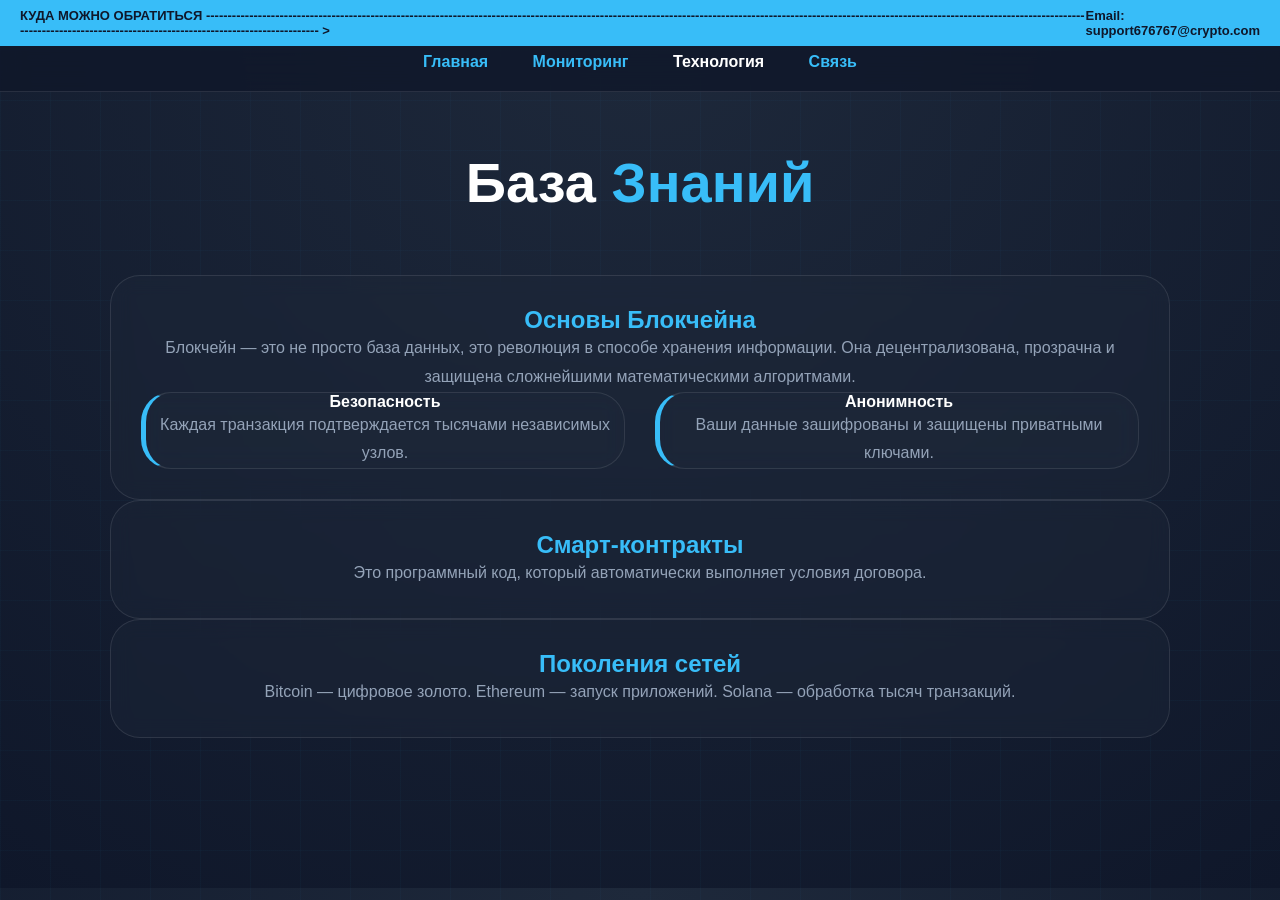
==== about.html @ 44e25651 "Add files via upload" ====
<!DOCTYPE html>
<html lang="ru">
<head>
    <meta charset="UTF-8">
    <title>CryptoWorld | Технология</title>

    <link rel="stylesheet" href="style.css">
</head>
<body>
    <div class="top-bar">
        <div>
            КУДА МОЖНО ОБРАТИТЬСЯ [base64] >
        </div>

        <div>
            Email:
            <a href="mailto:support676767@crypto.com">
                support676767@crypto.com
            </a>
        </div>
    </div>
    <nav>
        <a href="index.html">Главная</a>
        <a href="market.html">Мониторинг</a>
        <a href="about.html" style="color:white">Технология</a>
        <a href="svaz.html">Связь</a>
    </nav>

    <div class="content">

        <h1 style="font-size: 3.5rem; text-align:center; margin-bottom:60px;">
            База <span style="color:#38bdf8">Знаний</span>
        </h1>

        <div class="section">

            <h2>Основы Блокчейна</h2>

            <p>
                Блокчейн — это не просто база данных, это революция в способе хранения информации.
                Она децентрализована, прозрачна и защищена сложнейшими математическими алгоритмами.
            </p>

            <div class="grid">

                <div class="mini-card">
                    <h4>Безопасность</h4>

                    <p>
                        Каждая транзакция подтверждается тысячами независимых узлов.
                    </p>
                </div>

                <div class="mini-card">
                    <h4>Анонимность</h4>

                    <p>
                        Ваши данные зашифрованы и защищены приватными ключами.
                    </p>
                </div>

            </div>

        </div>

        <div class="section">

            <h2>Смарт-контракты</h2>

            <p>
                Это программный код, который автоматически выполняет условия договора.
            </p>

        </div>

        <div class="section">

            <h2>Поколения сетей</h2>

            <p>
                Bitcoin — цифровое золото. Ethereum — запуск приложений.
                Solana — обработка тысяч транзакций.
            </p>

        </div>

    </div>

</body>
</html>
---- style.css ----
*{
margin:0;
padding:0;
box-sizing:border-box;
scroll-behavior:smooth;
}

body{
font-family:'Segoe UI',sans-serif;
background:#0f172a;
color:#fff;
overflow-x:hidden;
background:radial-gradient(circle at top center,#1e293b 0%,#0f172a 100%);
}

body::before{
content:"";
position:fixed;
inset:0;
background-image:
linear-gradient(rgba(56,189,248,.03) 1px,transparent 1px),
linear-gradient(90deg,rgba(56,189,248,.03) 1px,transparent 1px);
background-size:50px 50px;
z-index:-1;
}

nav{
position:fixed;
top:33px;
width:100%;
padding:20px;
text-align:center;
background:rgba(15,23,42,.8);
backdrop-filter:blur(10px);
border-bottom:1px solid rgba(255,255,255,.1);
z-index:1000;
}

nav a{
color:#38bdf8;
margin:0 20px;
text-decoration:none;
font-weight:bold;
transition:.3s;
}

nav a:hover{
color:#fff;
}

.top-bar{
position:fixed;
top:0;
width:100%;
padding:8px 20px;
display:flex;
justify-content:space-between;
background:#38bdf8;
color:#0f172a;
font-size:13px;
font-weight:bold;
z-index:1001;
}

.top-bar a{
color:#0f172a;
text-decoration:none;
}

.hero{
padding:250px 20px 120px;
text-align:center;
}

.hero h1{
font-size:4.5rem;
}

.hero span,
h2,
.news-tag,
.price,
.card i{
color:#38bdf8;
}

.btn-main,
.contact-btn{
display:inline-block;
margin-top:20px;
padding:15px 35px;
border-radius:50px;
background:#38bdf8;
color:#0f172a;
font-weight:bold;
text-decoration:none;
transition:.3s;
}

.btn-main:hover,
.card:hover{
transform:translateY(-10px);
}

.container,
.content{
max-width:1100px;
margin:auto;
padding:150px 20px;
text-align:center;
}

.news-grid,
.crypto-grid,
.grid{
display:grid;
gap:30px;
}

.news-grid{
grid-template-columns:repeat(auto-fit,minmax(320px,1fr));
}

.crypto-grid{
grid-template-columns:repeat(auto-fit,minmax(280px,1fr));
}

.grid{
grid-template-columns:1fr 1fr;
}

.news-card,
.card,
.section,
.mini-card{
background:rgba(30,41,59,.4);
backdrop-filter:blur(10px);
border-radius:30px;
border:1px solid rgba(255,255,255,.1);
}

.news-card,
.card{
overflow:hidden;
transition:.3s;
}

.news-card:hover,
.card:hover{
border-color:#38bdf8;
box-shadow:0 0 40px rgba(56,189,248,.3);
}

.news-img{
width:100%;
height:220px;
object-fit:cover;
}

.news-body,
.section,
.card{
padding:30px;
}

p{
color:#94a3b8;
line-height:1.8;
}

.mini-card{
border-left:5px solid #38bdf8;
}

.ticker{
font-size:14px;
color:#64748b;
letter-spacing:2px;
}

.price{
font-size:48px;
font-family:monospace;
font-weight:900;
}

.change-tag{
display:inline-block;
margin-top:20px;
padding:6px 16px;
border-radius:12px;
background:#10b981;
color:#0f172a;
font-weight:bold;
}

footer{
padding:80px;
text-align:center;
background:#0b0f1a;
color:#475569;
}
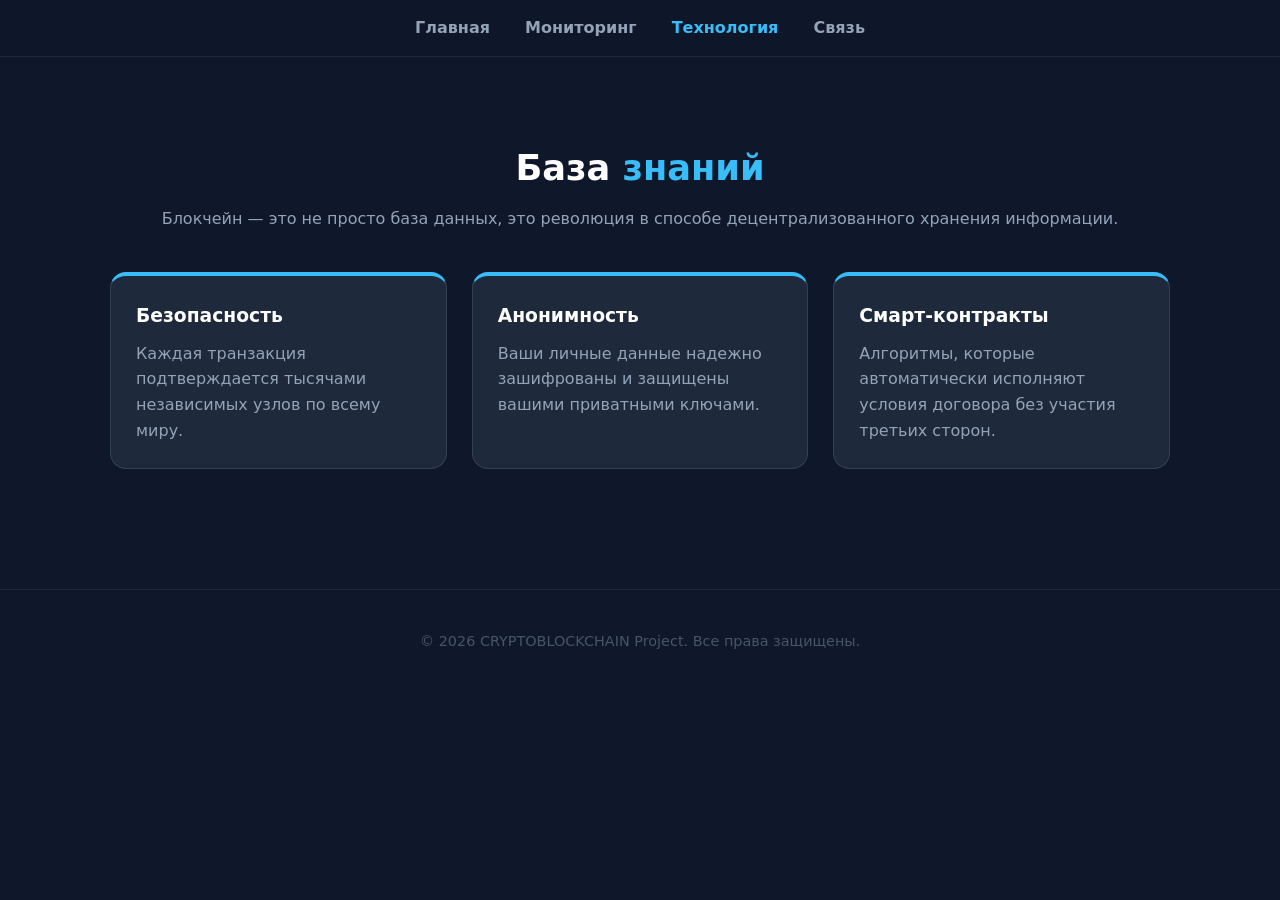
==== commit a6d47ef4: "Add files via upload" ====
--- a/about.html
+++ b/about.html
@@ -2,89 +2,44 @@
 <html lang="ru">
 <head>
     <meta charset="UTF-8">
+    <meta name="viewport" content="width=device-width, initial-scale=1.0">
     <title>CryptoWorld | Технология</title>
-
     <link rel="stylesheet" href="style.css">
 </head>
 <body>
-    <div class="top-bar">
-        <div>
-            КУДА МОЖНО ОБРАТИТЬСЯ [base64] >
+
+    <nav>
+        <div class="nav-container">
+            <a href="index.html">Главная</a>
+            <a href="market.html">Мониторинг</a>
+            <a href="about.html" class="active">Технология</a>
+            <a href="svaz.html">Связь</a>
         </div>
-
-        <div>
-            Email:
-            <a href="mailto:support676767@crypto.com">
-                support676767@crypto.com
-            </a>
-        </div>
-    </div>
-    <nav>
-        <a href="index.html">Главная</a>
-        <a href="market.html">Мониторинг</a>
-        <a href="about.html" style="color:white">Технология</a>
-        <a href="svaz.html">Связь</a>
     </nav>
 
-    <div class="content">
+    <main class="container page-start">
+        <h2>База <span>знаний</span></h2>
+        <p>Блокчейн — это не просто база данных, это революция в способе децентрализованного хранения информации.</p>
 
-        <h1 style="font-size: 3.5rem; text-align:center; margin-bottom:60px;">
-            База <span style="color:#38bdf8">Знаний</span>
-        </h1>
+        <div class="grid">
+            <div class="card tech-card">
+                <h3>Безопасность</h3>
+                <p>Каждая транзакция подтверждается тысячами независимых узлов по всему миру.</p>
+            </div>
+            <div class="card tech-card">
+                <h3>Анонимность</h3>
+                <p>Ваши личные данные надежно зашифрованы и защищены вашими приватными ключами.</p>
+            </div>
+            <div class="card tech-card">
+                <h3>Смарт-контракты</h3>
+                <p>Алгоритмы, которые автоматически исполняют условия договора без участия третьих сторон.</p>
+            </div>
+        </div>
+    </main>
 
-        <div class="section">
-
-            <h2>Основы Блокчейна</h2>
-
-            <p>
-                Блокчейн — это не просто база данных, это революция в способе хранения информации.
-                Она децентрализована, прозрачна и защищена сложнейшими математическими алгоритмами.
-            </p>
-
-            <div class="grid">
-
-                <div class="mini-card">
-                    <h4>Безопасность</h4>
-
-                    <p>
-                        Каждая транзакция подтверждается тысячами независимых узлов.
-                    </p>
-                </div>
-
-                <div class="mini-card">
-                    <h4>Анонимность</h4>
-
-                    <p>
-                        Ваши данные зашифрованы и защищены приватными ключами.
-                    </p>
-                </div>
-
-            </div>
-
-        </div>
-
-        <div class="section">
-
-            <h2>Смарт-контракты</h2>
-
-            <p>
-                Это программный код, который автоматически выполняет условия договора.
-            </p>
-
-        </div>
-
-        <div class="section">
-
-            <h2>Поколения сетей</h2>
-
-            <p>
-                Bitcoin — цифровое золото. Ethereum — запуск приложений.
-                Solana — обработка тысяч транзакций.
-            </p>
-
-        </div>
-
-    </div>
+    <footer>
+        <p>&copy; 2026 CRYPTOBLOCKCHAIN Project. Все права защищены.</p>
+    </footer>
 
 </body>
-</html>+</html>
--- a/style.css
+++ b/style.css
@@ -1,202 +1,229 @@
-*{
-margin:0;
-padding:0;
-box-sizing:border-box;
-scroll-behavior:smooth;
-}
-
-body{
-font-family:'Segoe UI',sans-serif;
-background:#0f172a;
-color:#fff;
-overflow-x:hidden;
-background:radial-gradient(circle at top center,#1e293b 0%,#0f172a 100%);
-}
-
-body::before{
-content:"";
-position:fixed;
-inset:0;
-background-image:
-linear-gradient(rgba(56,189,248,.03) 1px,transparent 1px),
-linear-gradient(90deg,rgba(56,189,248,.03) 1px,transparent 1px);
-background-size:50px 50px;
-z-index:-1;
-}
-
-nav{
-position:fixed;
-top:33px;
-width:100%;
-padding:20px;
-text-align:center;
-background:rgba(15,23,42,.8);
-backdrop-filter:blur(10px);
-border-bottom:1px solid rgba(255,255,255,.1);
-z-index:1000;
-}
-
-nav a{
-color:#38bdf8;
-margin:0 20px;
-text-decoration:none;
-font-weight:bold;
-transition:.3s;
-}
-
-nav a:hover{
-color:#fff;
-}
-
-.top-bar{
-position:fixed;
-top:0;
-width:100%;
-padding:8px 20px;
-display:flex;
-justify-content:space-between;
-background:#38bdf8;
-color:#0f172a;
-font-size:13px;
-font-weight:bold;
-z-index:1001;
-}
-
-.top-bar a{
-color:#0f172a;
-text-decoration:none;
-}
-
-.hero{
-padding:250px 20px 120px;
-text-align:center;
-}
-
-.hero h1{
-font-size:4.5rem;
-}
-
-.hero span,
-h2,
-.news-tag,
-.price,
-.card i{
-color:#38bdf8;
-}
-
-.btn-main,
-.contact-btn{
-display:inline-block;
-margin-top:20px;
-padding:15px 35px;
-border-radius:50px;
-background:#38bdf8;
-color:#0f172a;
-font-weight:bold;
-text-decoration:none;
-transition:.3s;
-}
-
-.btn-main:hover,
-.card:hover{
-transform:translateY(-10px);
-}
-
-.container,
-.content{
-max-width:1100px;
-margin:auto;
-padding:150px 20px;
-text-align:center;
-}
-
-.news-grid,
-.crypto-grid,
-.grid{
-display:grid;
-gap:30px;
-}
-
-.news-grid{
-grid-template-columns:repeat(auto-fit,minmax(320px,1fr));
-}
-
-.crypto-grid{
-grid-template-columns:repeat(auto-fit,minmax(280px,1fr));
-}
-
-.grid{
-grid-template-columns:1fr 1fr;
-}
-
-.news-card,
-.card,
-.section,
-.mini-card{
-background:rgba(30,41,59,.4);
-backdrop-filter:blur(10px);
-border-radius:30px;
-border:1px solid rgba(255,255,255,.1);
-}
-
-.news-card,
-.card{
-overflow:hidden;
-transition:.3s;
-}
-
-.news-card:hover,
-.card:hover{
-border-color:#38bdf8;
-box-shadow:0 0 40px rgba(56,189,248,.3);
-}
-
-.news-img{
-width:100%;
-height:220px;
-object-fit:cover;
-}
-
-.news-body,
-.section,
-.card{
-padding:30px;
-}
-
-p{
-color:#94a3b8;
-line-height:1.8;
-}
-
-.mini-card{
-border-left:5px solid #38bdf8;
-}
-
-.ticker{
-font-size:14px;
-color:#64748b;
-letter-spacing:2px;
-}
-
-.price{
-font-size:48px;
-font-family:monospace;
-font-weight:900;
-}
-
-.change-tag{
-display:inline-block;
-margin-top:20px;
-padding:6px 16px;
-border-radius:12px;
-background:#10b981;
-color:#0f172a;
-font-weight:bold;
-}
-
-footer{
-padding:80px;
-text-align:center;
-background:#0b0f1a;
-color:#475569;
-}+/* Базовые настройки */
+* {
+    margin: 0;
+    padding: 0;
+    box-sizing: border-box;
+    font-family: 'Segoe UI', system-ui, sans-serif;
+}
+
+body {
+    background: #0f172a;
+    color: #ffffff;
+    line-height: 1.6;
+}
+
+/* Навигационная панель */
+nav {
+    position: fixed;
+    top: 0;
+    width: 100%;
+    background: rgba(15, 23, 42, 0.9);
+    backdrop-filter: blur(8px);
+    border-bottom: 1px solid #1e293b;
+    z-index: 1000;
+}
+
+.nav-container {
+    max-width: 1100px;
+    margin: 0 auto;
+    padding: 15px 20px;
+    text-align: center;
+}
+
+nav a {
+    color: #94a3b8;
+    text-decoration: none;
+    margin: 0 15px;
+    font-weight: 600;
+    transition: 0.2s;
+}
+
+nav a:hover, nav a.active {
+    color: #38bdf8;
+}
+
+/* Главный баннер (Hero) */
+.hero {
+    padding: 160px 20px 80px;
+    text-align: center;
+    background: radial-gradient(circle at center, #1e293b 0%, #0f172a 100%);
+}
+
+.hero h1 {
+    font-size: 3.5rem;
+    letter-spacing: 1px;
+    margin-bottom: 15px;
+}
+
+.hero h1 span, h2 span {
+    color: #38bdf8;
+}
+
+.hero p {
+    color: #94a3b8;
+    max-width: 600px;
+    margin: 0 auto 30px;
+    font-size: 1.1rem;
+}
+
+/* Контейнеры контента */
+.container {
+    max-width: 1100px;
+    margin: 0 auto;
+    padding: 60px 20px;
+    text-align: center;
+}
+
+.page-start {
+    padding-top: 140px; /* Отступ сверху, чтобы меню не перекрывало заголовок */
+}
+
+.container h2 {
+    font-size: 2.2rem;
+    margin-bottom: 10px;
+}
+
+.container > p {
+    color: #94a3b8;
+    margin-bottom: 40px;
+}
+
+/* Адаптивная сетка и Карточки */
+.grid {
+    display: grid;
+    grid-template-columns: repeat(auto-fit, minmax(280px, 1fr));
+    gap: 25px;
+}
+
+.card {
+    background: #1e293b;
+    border: 1px solid #334155;
+    border-radius: 16px;
+    overflow: hidden;
+    text-align: left;
+    transition: transform 0.3s, border-color 0.3s;
+}
+
+.card:hover {
+    transform: translateY(-5px);
+    border-color: #38bdf8;
+}
+
+/* Внутренности карточек новостей */
+.card-img {
+    width: 100%;
+    height: 200px;
+    object-fit: cover;
+}
+
+.card-body {
+    padding: 20px;
+}
+
+.card-body h3 {
+    margin: 10px 0;
+    font-size: 1.3rem;
+}
+
+.card-body p {
+    color: #94a3b8;
+    font-size: 0.95rem;
+}
+
+/* Специфичные карточки */
+.tech-card {
+    padding: 25px;
+    border-top: 4px solid #38bdf8;
+}
+
+.tech-card p {
+    color: #94a3b8;
+    margin-top: 10px;
+}
+
+.market-card {
+    padding: 25px;
+    display: flex;
+    flex-direction: column;
+    gap: 10px;
+}
+
+.link-card {
+    padding: 30px 20px;
+    text-align: center;
+    text-decoration: none;
+    color: #fff;
+}
+
+/* Элементы UI (Кнопки, Теги, Иконки) */
+.btn {
+    display: inline-block;
+    background: #38bdf8;
+    color: #0f172a;
+    padding: 12px 30px;
+    border-radius: 30px;
+    font-weight: bold;
+    text-decoration: none;
+    transition: 0.2s;
+}
+
+.btn:hover {
+    background: #7dd3fc;
+}
+
+.btn.small {
+    padding: 8px 20px;
+    font-size: 0.9rem;
+    margin-top: 15px;
+    width: 100%;
+}
+
+.tag {
+    background: rgba(56, 189, 248, 0.1);
+    color: #38bdf8;
+    padding: 4px 10px;
+    border-radius: 6px;
+    font-size: 0.8rem;
+    font-weight: bold;
+}
+
+.ticker {
+    font-size: 0.85rem;
+    color: #64748b;
+    font-weight: bold;
+}
+
+.price {
+    font-size: 2rem;
+    font-weight: bold;
+    color: #38bdf8;
+}
+
+.badge {
+    align-self: flex-start;
+    padding: 4px 10px;
+    border-radius: 6px;
+    font-size: 0.85rem;
+    font-weight: bold;
+}
+
+.badge.success {
+    background: rgba(16, 185, 129, 0.1);
+    color: #10b981;
+}
+
+.icon {
+    font-size: 3rem;
+    color: #38bdf8;
+    margin-bottom: 15px;
+}
+
+/* Подвал */
+footer {
+    padding: 40px 20px;
+    text-align: center;
+    color: #475569;
+    font-size: 0.9rem;
+    border-top: 1px solid #1e293b;
+    margin-top: 60px;
+}
